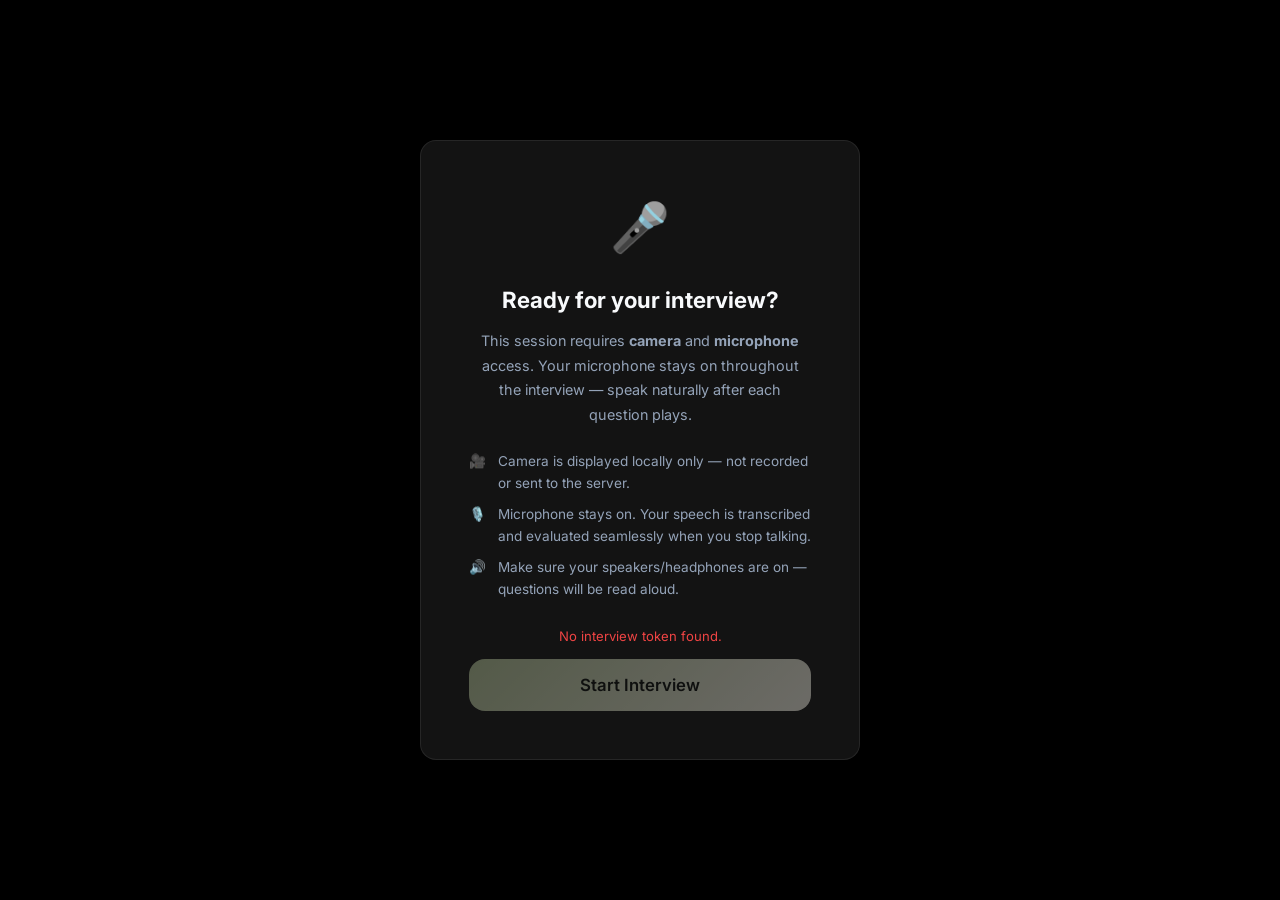
==== frontend/interview.html @ c5e09792 "Working Loop - Azure" ====
<!DOCTYPE html>
<html lang="en">
<head>
  <meta charset="UTF-8" />
  <meta name="viewport" content="width=device-width, initial-scale=1.0" />
  <title>VoiceHire — Interview Room</title>
  <meta name="description" content="Your AI-powered voice interview session. Camera and microphone required." />
  <link rel="stylesheet" href="css/styles.css" />

  <!-- Azure Cognitive Services Speech SDK -->
  <script src="https://aka.ms/csspeech/jsbrowserpackageraw"></script>

  <style>
    body { overflow: hidden; }

    /* Full-screen layout for the interview */
    .interview-layout {
      position: relative;
      width: 100vw; height: 100vh;
    }

    /* Permission view fills screen */
    #view-permission {
      position: absolute; inset: 0;
      display: none;
      flex-direction: column;
      align-items: center; justify-content: center;
      gap: 1.5rem;
      background: var(--bg);
      z-index: 20;
    }
    #view-permission.active { display: flex; }


    /* Room view */
    #view-room {
      position: absolute; inset: 0;
      display: none; flex-direction: column;
      z-index: 10;
    }
    #view-room.active { display: flex; }

    /* Completion view */
    #view-complete {
      position: absolute; inset: 0;
      display: none; flex-direction: column;
      align-items: center; justify-content: center;
      background: var(--bg);
      z-index: 30;
    }
    #view-complete.active { display: flex; }
  </style>
</head>
<body>
  <div class="bg-orb bg-orb-1"></div>
  <div class="bg-orb bg-orb-2"></div>
  <div id="toast-area"></div>

  <div class="interview-layout">

    <!-- ══ VIEW: Permission / Welcome ══════════════════════════════ -->
    <div id="view-permission">
      <div class="permission-card glass-card fade-in">
        <div class="permission-icon">🎤</div>
        <h2>Ready for your interview?</h2>
        <p>
          This session requires <strong>camera</strong> and <strong>microphone</strong> access.
          Your microphone stays on throughout the interview — speak naturally after each question plays.
        </p>

        <div style="margin:1.5rem 0;display:flex;flex-direction:column;gap:0.6rem;text-align:left;">
          <div style="display:flex;gap:0.75rem;align-items:flex-start;font-size:0.85rem;color:var(--muted);">
            <span>🎥</span><span>Camera is displayed locally only — not recorded or sent to the server.</span>
          </div>
          <div style="display:flex;gap:0.75rem;align-items:flex-start;font-size:0.85rem;color:var(--muted);">
            <span>🎙️</span><span>Microphone stays on. Your speech is transcribed and evaluated seamlessly when you stop talking.</span>
          </div>
          <div style="display:flex;gap:0.75rem;align-items:flex-start;font-size:0.85rem;color:var(--muted);">
            <span>🔊</span><span>Make sure your speakers/headphones are on — questions will be read aloud.</span>
          </div>
        </div>

        <p id="perm-error" style="color:var(--error);font-size:0.82rem;min-height:1.1rem;margin-bottom:0.75rem;"></p>

        <button id="start-btn" class="btn btn-primary btn-full btn-lg">
          Start Interview
        </button>
      </div>
    </div>

    <!-- ══ VIEW: Interview Room ════════════════════════════════════ -->
    <div id="view-room">

      <!-- Header -->
      <header class="room-header">
        <div class="room-brand">⚡ VoiceHire</div>

        <div class="room-progress">
          <span class="q-counter" id="q-counter">Loading…</span>
          <div class="progress-bar" style="width:200px;">
            <div class="progress-fill" id="progress-fill" style="width:0%"></div>
          </div>
        </div>

        <div class="room-status">
          <div class="sdot" id="sdot"></div>
          <span id="status-text">Initialising…</span>
        </div>
      </header>

      <!-- Body: Question | Camera+Transcript -->
      <div class="room-body">

        <!-- Left: question display -->
        <div class="question-panel">
          <div class="q-tag" id="q-tag">Question 1</div>

          <div class="question-text" id="question-text">
            <div class="loading-wrap">
              <div class="spinner"></div>
              <span>Loading your first question…</span>
            </div>
          </div>

          <!-- Score feedback for previous answer -->
          <div id="score-feedback" class="score-feedback" hidden>
            <div class="score-pill">—</div>
            <span class="score-msg">—</span>
          </div>
        </div>

        <!-- Right: camera + transcript -->
        <aside class="right-panel">

          <!-- Camera -->
          <div class="camera-wrap" id="camera-wrap">
            <video id="camera-feed" autoplay muted playsinline></video>
            <!-- Shown when camera is unavailable -->
            <div id="camera-placeholder" style="display:none;align-items:center;justify-content:center;width:100%;height:100%;flex-direction:column;gap:0.5rem;color:var(--muted);font-size:0.85rem;">
              <span style="font-size:2rem;">🎙️</span>
              <span>Audio only</span>
            </div>
            <div class="cam-overlay">
              <div class="rec-dot" id="rec-dot"></div>
              <span class="cam-label">LIVE</span>
            </div>
          </div>

          <!-- Transcript -->
          <div class="transcript-label">Your answer</div>
          <div class="transcript-box" id="transcript">
            <em class="transcript-empty">Your speech will appear here…</em>
          </div>

        </aside>
      </div>

      <!-- Footer: waveform -->
      <footer class="room-footer">
        <div class="waveform-wrap">
          <canvas id="waveform-canvas"></canvas>
        </div>
      </footer>

    </div>

    <!-- ══ VIEW: Completion ════════════════════════════════════════ -->
    <div id="view-complete">
      <div class="complete-card glass-card fade-in">
        <div class="complete-icon" id="c-icon">🎉</div>
        <h2>Interview Complete!</h2>
        <p class="subtext">Thank you for your time. Here's how you did:</p>

        <div class="complete-stats">
          <div class="stat-box">
            <div class="stat-num" id="c-score">—</div>
            <div class="stat-lbl">Final Score</div>
          </div>
          <div class="stat-box">
            <div class="stat-num" id="c-rec" style="font-size:1.2rem;">—</div>
            <div class="stat-lbl">Recommendation</div>
          </div>
        </div>

        <p id="c-summary" style="color:var(--muted);font-size:0.88rem;line-height:1.7;text-align:left;padding:1rem;background:var(--surface);border:1px solid var(--border);border-radius:var(--radius-sm);"></p>

        <p style="color:var(--muted);font-size:0.8rem;margin-top:1.5rem;">
          You'll receive an email shortly with your results. You can close this window.
        </p>
      </div>
    </div>

  </div>

  <!-- Hidden audio element for TTS playback -->
  <audio id="tts-audio" style="display:none;" preload="none"></audio>

  <script type="module" src="js/interview.js"></script>
</body>
</html>
---- frontend/css/styles.css ----
@import url('https://fonts.googleapis.com/css2?family=Inter:wght@300;400;500;600;700;800&display=swap');

/* ── Reset & Base ─────────────────────────────────────────────── */
*, *::before, *::after { box-sizing: border-box; margin: 0; padding: 0; }

:root {
  --bg:        #000000;
  --surface:   rgba(255, 255, 255, 0.074);
  --surface-2: rgba(255, 255, 255, 0.06);
  --border:    rgba(255,255,255,0.08);
  --border-2:  rgba(255,255,255,0.12);
  --primary:   #a3b18a;
  --accent:    #dad7cd;
  --grad:      linear-gradient(135deg, #a3b18a, #dad7cd);
  --text:      #f8fafc;
  --muted:     #94a3b8;
  --success:   #10b981;
  --error:     #ef4444;
  --warn:      #f59e0b;
  --radius:    16px;
  --radius-sm: 10px;
  --blur:      20px;
}

html { scroll-behavior: smooth; }

body {
  font-family: 'Inter', sans-serif;
  background: var(--bg);
  color: var(--text);
  min-height: 100vh;
  overflow-x: hidden;
  line-height: 1.6;
}

/* ── Animated background orbs ────────────────────────────────── */
.bg-orb {
  position: fixed;
  border-radius: 50%;
  filter: blur(90px);
  opacity: 0.14;
  pointer-events: none;
  z-index: 0;
  animation: float 12s ease-in-out infinite;
}
.bg-orb-1 {
  width: 700px; height: 700px;
  background: radial-gradient(circle, var(--primary), transparent);
  top: -250px; left: -250px;
}
.bg-orb-2 {
  width: 550px; height: 550px;
  background: radial-gradient(circle, var(--accent), transparent);
  bottom: -200px; right: -200px;
  animation-delay: -6s;
}
.bg-orb-3 {
  width: 300px; height: 300px;
  background: radial-gradient(circle, #4a5d5e, transparent);
  top: 50%; left: 50%;
  animation-delay: -3s;
  opacity: 0.1;
}

/* ── Glass card ──────────────────────────────────────────────── */
.glass-card {
  background: var(--surface);
  border: 1px solid var(--border);
  border-radius: var(--radius);
  backdrop-filter: blur(var(--blur));
  -webkit-backdrop-filter: blur(var(--blur));
  box-shadow: 0 25px 60px rgba(0,0,0,0.5);
  position: relative;
  z-index: 1;
}

/* ── Buttons ─────────────────────────────────────────────────── */
.btn {
  display: inline-flex;
  align-items: center;
  justify-content: center;
  gap: 0.5rem;
  padding: 0.8rem 1.6rem;
  border-radius: var(--radius-sm);
  font-family: inherit;
  font-weight: 600;
  font-size: 0.95rem;
  cursor: pointer;
  border: none;
  transition: all 0.2s ease;
  text-decoration: none;
  white-space: nowrap;
}
.btn-primary {
  background: var(--grad);
  color: #0d0f0d;
  box-shadow: 0 4px 20px rgba(163, 177, 138, 0.25);
}
.btn-primary:hover:not(:disabled) {
  transform: translateY(-2px);
  box-shadow: 0 8px 28px rgba(163, 177, 138, 0.4);
}
.btn-secondary {
  background: var(--surface-2);
  color: var(--text);
  border: 1px solid var(--border-2);
}
.btn-secondary:hover:not(:disabled) { background: rgba(144, 10, 197, 0.12); }
.btn:disabled { opacity: 0.45; cursor: not-allowed; transform: none !important; box-shadow: none !important; }
.btn-full { width: 100%; }
.btn-lg { padding: 1rem 2rem; font-size: 1.05rem; border-radius: var(--radius); }

/* Form elements */
.form-group { display: flex; flex-direction: column; gap: 0.4rem; margin-bottom: 1rem; }
label { font-size: 0.85rem; font-weight: 500; color: var(--muted); }
input, select, textarea {
  width: 100%;
  padding: 0.8rem 1rem;
  background: var(--surface-2);
  border: 1px solid var(--border);
  border-radius: var(--radius-sm);
  color: var(--text);
  font-family: inherit;
  font-size: 0.95rem;
  transition: all 0.2s;
}
input:focus, select:focus { outline: none; border-color: var(--primary); box-shadow: 0 0 0 3px rgba(163, 177, 138, 0.15); }
input::placeholder { color: var(--muted); }
select option { background: #1a1c1b; }

/* Drag-drop upload zone */
.drag-zone {
  border: 2px dashed var(--border-2);
  border-radius: var(--radius);
  padding: 2.5rem 1.5rem;
  text-align: center;
  cursor: pointer;
  transition: all 0.25s;
  position: relative;
  overflow: hidden;
}
.drag-zone:hover, .drag-zone.drag-over {
  border-color: var(--primary);
  background: rgba(108,99,255,0.06);
}
.drag-zone.has-file {
  border-color: var(--success);
  background: rgba(16,185,129,0.06);
}
.drag-zone input[type="file"] {
  position: absolute; inset: 0;
  opacity: 0; cursor: pointer;
  width: 100%; height: 100%;
}
.drag-icon { font-size: 2.5rem; margin-bottom: 0.5rem; display: block; }
.drag-label { font-weight: 600; color: var(--text); margin-bottom: 0.25rem; }
.drag-sub { font-size: 0.8rem; color: var(--muted); }
.drag-filename { font-size: 0.85rem; color: var(--success); margin-top: 0.5rem; font-weight: 500; }

/* Progress bar */
.progress-bar {
  height: 5px;
  background: rgba(255,255,255,0.08);
  border-radius: 3px;
  overflow: hidden;
}
.progress-fill {
  height: 100%;
  background: var(--grad);
  border-radius: 3px;
  transition: width 0.6s ease;
}

/* Score ring */
.score-ring-wrap {
  width: 150px; height: 150px;
  position: relative;
  margin: 0 auto;
}
.score-ring-svg { width: 100%; height: 100%; transform: rotate(-90deg); }
.score-ring-bg { fill: none; stroke: rgba(255,255,255,0.08); stroke-width: 10; }
.score-ring-fill {
  fill: none; stroke-width: 10; stroke-linecap: round;
  stroke: url(#scoreGrad);
  transition: stroke-dashoffset 1.8s cubic-bezier(0.4,0,0.2,1);
}
.score-ring-text {
  position: absolute; top: 50%; left: 50%;
  transform: translate(-50%, -50%);
  text-align: center;
}
.score-num { font-size: 2rem; font-weight: 800; }
.score-label { font-size: 0.7rem; color: var(--muted); text-transform: uppercase; letter-spacing: 1px; }

/* Badges */
.badge {
  display: inline-flex; align-items: center; gap: 0.35rem;
  padding: 0.3rem 0.75rem;
  border-radius: 20px;
  font-size: 0.78rem;
  font-weight: 600;
}
.badge-success { background: rgba(16,185,129,0.15); color: var(--success); border: 1px solid rgba(16,185,129,0.3); }
.badge-error   { background: rgba(239,68,68,0.15);  color: var(--error);   border: 1px solid rgba(239,68,68,0.3); }
.badge-warn    { background: rgba(245,158,11,0.15); color: var(--warn);    border: 1px solid rgba(245,158,11,0.3); }
.badge-primary { background: rgba(163, 177, 138, 0.12); color: var(--primary); border: 1px solid rgba(163, 177, 138, 0.25); }

/* Toast notifications */
#toast-area { position: fixed; bottom: 1.5rem; right: 1.5rem; z-index: 9999; display: flex; flex-direction: column; gap: 0.5rem; }
.toast {
  padding: 0.85rem 1.25rem;
  border-radius: var(--radius-sm);
  font-size: 0.875rem;
  font-weight: 500;
  box-shadow: 0 8px 24px rgba(0,0,0,0.4);
  animation: slideInRight 0.3s ease;
  max-width: 320px;
}
.toast.success { background: #064e3b; border: 1px solid #065f46; color: #6ee7b7; }
.toast.error   { background: #7f1d1d; border: 1px solid #991b1b; color: #fca5a5; }
.toast.info    { background: #1e1b4b; border: 1px solid #312e81; color: #a5b4fc; }

/* ── Loading spinner ─────────────────────────────────────────── */
.spinner {
  width: 40px; height: 40px;
  border: 3px solid rgba(255,255,255,0.1);
  border-top-color: var(--primary);
  border-radius: 50%;
  animation: spin 0.8s linear infinite;
}
.spinner-sm { width: 18px; height: 18px; border-width: 2px; }
.loading-wrap {
  display: flex; flex-direction: column;
  align-items: center; justify-content: center; gap: 1rem;
  padding: 3rem;
  color: var(--muted); font-size: 0.9rem;
}

/* ── Divider ─────────────────────────────────────────────────── */
.divider {
  height: 1px;
  background: var(--border);
  margin: 1.5rem 0;
}

/* ── Step indicator ──────────────────────────────────────────── */
.steps {
  display: flex; gap: 0.5rem; align-items: center;
  justify-content: center; margin-bottom: 2rem;
}
.step { width: 8px; height: 8px; border-radius: 50%; background: var(--border-2); transition: all 0.3s; }
.step.active { background: var(--primary); transform: scale(1.4); }
.step.done { background: var(--success); }

/* ══════════════════════════════════════════════════════════════
   RECRUITER PAGE
══════════════════════════════════════════════════════════════ */
.recruiter-layout {
  min-height: 100vh;
  display: flex; align-items: center; justify-content: center;
  padding: 2rem;
}
.recruiter-container {
  width: 100%;
  max-width: 560px;
  padding: 2.5rem;
}
.brand {
  text-align: center;
  margin-bottom: 2.5rem;
}
.brand-logo {
  font-size: 1.6rem;
  font-weight: 800;
  background: var(--grad);
  -webkit-background-clip: text;
  background-clip: text;
  -webkit-text-fill-color: transparent;
  letter-spacing: -0.5px;
}
.brand-tagline { font-size: 0.85rem; color: var(--muted); margin-top: 0.25rem; }

.screen { display: none; }
.screen.active { display: block; animation: fadeIn 0.35s ease; }

.upload-grid {
  display: grid;
  grid-template-columns: 1fr 1fr;
  gap: 1rem;
  margin-bottom: 1.25rem;
}

.result-row { display: flex; justify-content: space-between; align-items: center; padding: 0.6rem 0; }
.result-label { font-size: 0.85rem; color: var(--muted); }
.result-value { font-weight: 600; }

.score-section {
  display: flex; flex-direction: column; align-items: center;
  gap: 1rem; padding: 1.5rem 0;
}
.score-eligibility { font-size: 1.1rem; font-weight: 600; text-align: center; }

/* ══════════════════════════════════════════════════════════════
   INTERVIEW PAGE
══════════════════════════════════════════════════════════════ */
.interview-layout {
  height: 100vh;
  display: flex; flex-direction: column;
  overflow: hidden;
}

/* Views */
.view { display: none; position: absolute; inset: 0; z-index: 10; }
.view.active { display: flex; }

/* Permission / Loading view */
#view-permission {
  align-items: center; justify-content: center;
  flex-direction: column; gap: 1.5rem;
  background: var(--bg);
}
.permission-card {
  padding: 3rem;
  max-width: 440px;
  width: 90%;
  text-align: center;
}
.permission-icon { font-size: 3rem; margin-bottom: 1rem; }
.permission-card h2 { font-size: 1.4rem; font-weight: 700; margin-bottom: 0.75rem; }
.permission-card p { color: var(--muted); font-size: 0.9rem; line-height: 1.7; }

/* Interview room view */
#view-room {
  flex-direction: column;
  background: var(--bg);
  position: relative;
}

/* Header */
.room-header {
  display: flex; align-items: center; justify-content: space-between;
  padding: 1rem 1.5rem;
  border-bottom: 1px solid var(--border);
  background: rgba(7,7,20,0.8);
  backdrop-filter: blur(12px);
  z-index: 5;
  flex-shrink: 0;
}
.room-brand { font-weight: 800; font-size: 1.1rem; background: var(--grad); -webkit-background-clip: text; background-clip: text; -webkit-text-fill-color: transparent; }
.room-progress { display: flex; flex-direction: column; align-items: center; gap: 0.3rem; min-width: 160px; }
.q-counter { font-size: 0.8rem; color: var(--muted); font-weight: 500; }
.room-status { display: flex; align-items: center; gap: 0.5rem; font-size: 0.82rem; color: var(--muted); }

/* Status dot */
.sdot { width: 8px; height: 8px; border-radius: 50%; background: var(--muted); flex-shrink: 0; }
.sdot.playing  { background: var(--warn);    animation: pulse-dot 1s ease-in-out infinite; }
.sdot.listening{ background: var(--success); animation: pulse-dot 2s ease-in-out infinite; }
.sdot.thinking { background: var(--primary); animation: pulse-dot 0.6s ease-in-out infinite; }

/* Main room body */
.room-body {
  flex: 1;
  display: grid;
  grid-template-columns: 1fr 280px;
  gap: 0;
  overflow: hidden;
}

/* Left: question + waveform */
.question-panel {
  display: flex; flex-direction: column; justify-content: center;
  padding: 2rem 2.5rem;
  overflow-y: auto;
}
.q-tag {
  font-size: 0.75rem; font-weight: 700;
  text-transform: uppercase; letter-spacing: 1.5px;
  color: var(--primary); margin-bottom: 1rem;
  display: flex; align-items: center; gap: 0.5rem;
}
.followup-chip {
  background: rgba(245,158,11,0.15); color: var(--warn);
  border: 1px solid rgba(245,158,11,0.3);
  padding: 0.15rem 0.5rem; border-radius: 20px;
  font-size: 0.7rem;
}
.question-text {
  font-size: 1.45rem; font-weight: 600;
  line-height: 1.5; letter-spacing: -0.3px;
  color: var(--text);
  margin-bottom: 2rem;
}
.score-feedback {
  background: var(--surface);
  border: 1px solid var(--border);
  border-radius: var(--radius-sm);
  padding: 0.75rem 1rem;
  font-size: 0.85rem; color: var(--muted);
  display: flex; align-items: center; gap: 0.75rem;
  margin-bottom: 1.5rem;
  animation: fadeIn 0.4s ease;
}
.score-pill {
  background: var(--grad); color: #fff;
  font-weight: 700; font-size: 0.9rem;
  padding: 0.15rem 0.6rem; border-radius: 20px;
  flex-shrink: 0;
}

/* Right: camera + transcript */
.right-panel {
  background: rgba(255,255,255,0.02);
  border-left: 1px solid var(--border);
  display: flex; flex-direction: column;
  padding: 1.25rem;
  gap: 1rem;
  overflow: hidden;
}

/* Camera */
.camera-wrap {
  position: relative;
  border-radius: var(--radius);
  overflow: hidden;
  background: #000;
  aspect-ratio: 4/3;
  border: 2px solid rgba(163, 177, 138, 0.3);
  transition: border-color 0.4s;
  box-shadow: 0 0 20px rgba(163, 177, 138, 0.1);
}
.camera-wrap.listening {
  border-color: rgba(218, 215, 205, 0.5);
  box-shadow: 0 0 30px rgba(218, 215, 205, 0.15);
  animation: cam-pulse 2.5s ease-in-out infinite;
}
#camera-feed {
  width: 100%; height: 100%;
  object-fit: cover;
  transform: scaleX(-1);
  display: block;
}
.cam-overlay {
  position: absolute; top: 0.5rem; left: 0.5rem;
  display: flex; gap: 0.4rem;
}
.rec-dot { width: 8px; height: 8px; border-radius: 50%; background: var(--error); animation: pulse-dot 1s ease-in-out infinite; }
.cam-label { font-size: 0.65rem; color: rgba(255,255,255,0.7); font-weight: 600; letter-spacing: 0.5px; }

/* Transcript */
.transcript-label { font-size: 0.75rem; font-weight: 600; color: var(--muted); text-transform: uppercase; letter-spacing: 1px; }
.transcript-box {
  flex: 1;
  background: var(--surface);
  border: 1px solid var(--border);
  border-radius: var(--radius-sm);
  padding: 0.85rem;
  font-size: 0.85rem; line-height: 1.65;
  color: #cbd5e1;
  overflow-y: auto;
  min-height: 0;
  word-break: break-word;
}
.transcript-box .partial { color: rgba(148,163,184,0.45); font-style: italic; }
.transcript-empty { color: var(--muted); font-style: italic; font-size: 0.82rem; }

/* Footer: waveform + action */
.room-footer {
  border-top: 1px solid var(--border);
  padding: 0.75rem 1.5rem;
  display: flex; align-items: center; gap: 1.5rem;
  background: rgba(7,7,20,0.8);
  backdrop-filter: blur(12px);
  flex-shrink: 0;
}
.waveform-wrap {
  flex: 1;
  height: 48px;
  position: relative;
}
#waveform-canvas { width: 100%; height: 100%; display: block; border-radius: 8px; }
.footer-actions { display: flex; align-items: center; gap: 1rem; flex-shrink: 0; }

/* ── Completion view ──────────────────────────────────────────── */
#view-complete {
  align-items: center; justify-content: center;
  flex-direction: column;
  background: var(--bg);
}
.complete-card {
  padding: 3rem;
  max-width: 480px;
  width: 90%;
  text-align: center;
}
.complete-icon { font-size: 3rem; margin-bottom: 1rem; }
.complete-card h2 { font-size: 1.6rem; font-weight: 800; margin-bottom: 0.5rem; }
.complete-card .subtext { color: var(--muted); font-size: 0.9rem; margin-bottom: 2rem; }
.complete-stats {
  display: grid; grid-template-columns: 1fr 1fr;
  gap: 1rem; margin: 1.5rem 0;
}
.stat-box {
  background: var(--surface); border: 1px solid var(--border);
  border-radius: var(--radius-sm); padding: 1rem;
}
.stat-num { font-size: 1.8rem; font-weight: 800; background: var(--grad); -webkit-background-clip: text; background-clip: text; -webkit-text-fill-color: transparent; }
.stat-lbl { font-size: 0.75rem; color: var(--muted); text-transform: uppercase; letter-spacing: 0.8px; margin-top: 0.15rem; }

/* ── Animations ──────────────────────────────────────────────── */
@keyframes float {
  0%, 100% { transform: translateY(0) scale(1); }
  50%       { transform: translateY(-35px) scale(1.06); }
}
@keyframes fadeIn {
  from { opacity: 0; transform: translateY(16px); }
  to   { opacity: 1; transform: translateY(0); }
}
@keyframes slideInRight {
  from { opacity: 0; transform: translateX(20px); }
  to   { opacity: 1; transform: translateX(0); }
}
@keyframes spin { to { transform: rotate(360deg); } }
@keyframes pulse-dot {
  0%, 100% { opacity: 1; transform: scale(1); }
  50%       { opacity: 0.4; transform: scale(0.8); }
}
@keyframes cam-pulse {
  0%, 100% { box-shadow: 0 0 30px rgba(218, 215, 205, 0.15); }
  50%       { box-shadow: 0 0 50px rgba(218, 215, 205, 0.3); }
}
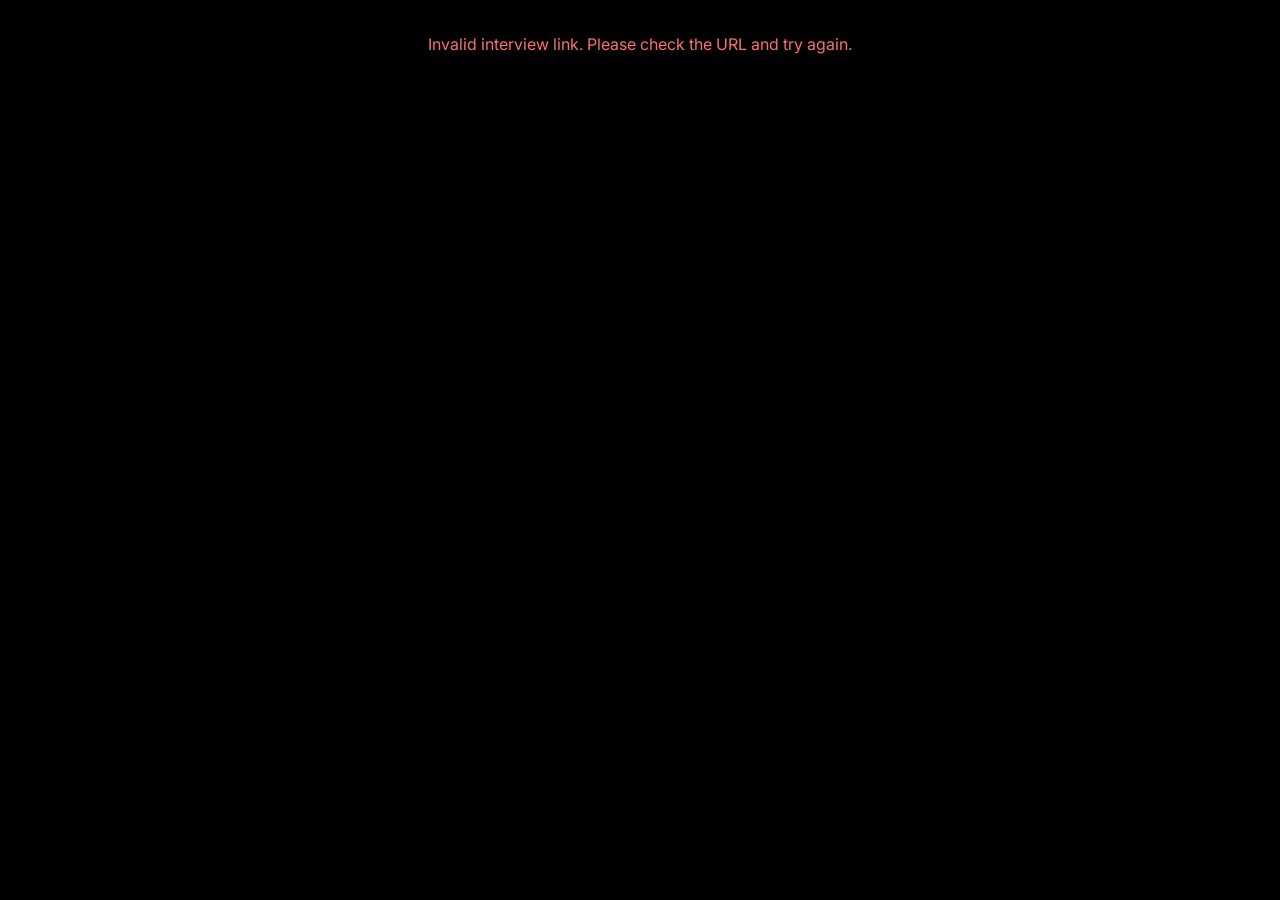
==== commit a8e57f29: "Complete project initialization" ====
--- a/frontend/interview.html
+++ b/frontend/interview.html
@@ -6,195 +6,412 @@
   <title>VoiceHire — Interview Room</title>
   <meta name="description" content="Your AI-powered voice interview session. Camera and microphone required." />
   <link rel="stylesheet" href="css/styles.css" />
-
-  <!-- Azure Cognitive Services Speech SDK -->
-  <script src="https://aka.ms/csspeech/jsbrowserpackageraw"></script>
-
   <style>
     body { overflow: hidden; }
 
-    /* Full-screen layout for the interview */
-    .interview-layout {
-      position: relative;
-      width: 100vw; height: 100vh;
-    }
-
-    /* Permission view fills screen */
-    #view-permission {
-      position: absolute; inset: 0;
-      display: none;
-      flex-direction: column;
-      align-items: center; justify-content: center;
-      gap: 1.5rem;
-      background: var(--bg);
-      z-index: 20;
-    }
-    #view-permission.active { display: flex; }
-
-
-    /* Room view */
-    #view-room {
+    /* ── Layout ──────────────────────────────────── */
+    .interview-layout { position: relative; width: 100vw; height: 100vh; }
+
+    #view-permission, #view-room, #view-complete {
       position: absolute; inset: 0;
       display: none; flex-direction: column;
-      z-index: 10;
-    }
-    #view-room.active { display: flex; }
-
-    /* Completion view */
+    }
+    .active { display: flex !important; }
+
+    /* ── Permission screen ───────────────────────── */
+    #view-permission {
+      align-items: center; justify-content: center;
+      gap: 1.5rem; background: var(--bg); z-index: 20;
+    }
+    .perm-card {
+      background: var(--surface); border: 1px solid var(--border);
+      border-radius: 16px; padding: 2.5rem 3rem;
+      max-width: 460px; width: 90%; text-align: center;
+      box-shadow: 0 8px 40px rgba(0,0,0,.45);
+    }
+    .perm-card h1 { font-size: 1.6rem; margin-bottom: .5rem; }
+    .perm-card p  { color: var(--muted); font-size: .92rem; margin-bottom: 1.5rem; }
+    .perm-icon    { font-size: 2.8rem; margin-bottom: 1rem; }
+    #perm-error   { color: #f87171; font-size: .82rem; margin-top: .5rem; min-height: 1.2em; }
+
+    /* ── Room layout ─────────────────────────────── */
+    #view-room {
+      flex-direction: row;
+      background: var(--bg);
+    }
+
+    /* Left panel — camera + transcript */
+    .left-panel {
+      display: flex; flex-direction: column;
+      width: 340px; min-width: 280px; max-width: 360px;
+      border-right: 1px solid var(--border);
+      background: var(--surface);
+    }
+
+    /* Camera */
+    #camera-wrap {
+      position: relative; width: 100%;
+      aspect-ratio: 4/3; background: #0a0a0f;
+      overflow: hidden;
+      border-bottom: 1px solid var(--border);
+      transition: box-shadow .3s;
+    }
+    #camera-wrap.listening {
+      box-shadow: inset 0 0 0 3px rgba(163,177,138,.55);
+    }
+    #camera-feed {
+      width: 100%; height: 100%;
+      object-fit: cover; display: block;
+    }
+    #camera-placeholder {
+      display: none; align-items: center; justify-content: center;
+      width: 100%; height: 100%;
+      font-size: 3.5rem; color: var(--muted);
+    }
+
+    /* Status bar */
+    .status-bar {
+      display: flex; align-items: center; gap: .6rem;
+      padding: .55rem .9rem;
+      border-bottom: 1px solid var(--border);
+      font-size: .8rem; color: var(--muted);
+    }
+    .sdot {
+      width: 8px; height: 8px; border-radius: 50%;
+      background: var(--muted); flex-shrink: 0;
+      transition: background .3s;
+    }
+    .sdot.live         { background: #4ade80; animation: pulse-green 2s infinite; }
+    .sdot.playing      { background: #60a5fa; animation: pulse-blue  1.2s infinite; }
+    .sdot.listening    { background: #a3b18a; }
+    .sdot.thinking     { background: #facc15; animation: pulse-yel 1s infinite; }
+    .sdot.reconnecting { background: #f97316; animation: pulse-or  1s infinite; }
+    .sdot.interrupted  { background: #f87171; animation: pulse-red .4s infinite; }
+
+    @keyframes pulse-green { 0%,100%{opacity:1} 50%{opacity:.45} }
+    @keyframes pulse-blue  { 0%,100%{opacity:1} 50%{opacity:.35} }
+    @keyframes pulse-yel   { 0%,100%{opacity:1} 50%{opacity:.4}  }
+    @keyframes pulse-or    { 0%,100%{opacity:1} 50%{opacity:.4}  }
+    @keyframes pulse-red   { 0%,100%{opacity:1} 50%{opacity:.3}  }
+
+    /* Waveform */
+    .waveform-wrap {
+      padding: .5rem .75rem;
+      border-bottom: 1px solid var(--border);
+      height: 44px; box-sizing: content-box;
+    }
+    #waveform-canvas { width: 100%; height: 100%; display: block; }
+
+    /* Transcript */
+    .transcript-wrap {
+      flex: 1; overflow-y: auto; padding: .75rem .9rem;
+      display: flex; flex-direction: column; gap: .5rem;
+    }
+    .transcript-line {
+      font-size: .8rem; line-height: 1.5;
+      padding: .35rem .55rem; border-radius: 8px;
+      max-width: 96%;
+    }
+    .transcript-line.ai        { background: rgba(96,165,250,.1); color: #93c5fd; align-self: flex-start; }
+    .transcript-line.candidate { background: rgba(163,177,138,.12); color: #d4e6c3; align-self: flex-end; }
+    .transcript-line.temp      { opacity: .65; }
+    .transcript-empty          { color: var(--muted); font-size: .8rem; text-align: center; margin-top: 2rem; }
+
+    /* ── Right panel ─────────────────────────────── */
+    .right-panel {
+      flex: 1; display: flex; flex-direction: column;
+      overflow: hidden;
+    }
+
+    /* Top toolbar */
+    .room-toolbar {
+      display: flex; align-items: center; justify-content: space-between;
+      padding: .7rem 1.2rem;
+      border-bottom: 1px solid var(--border);
+      background: var(--surface);
+    }
+    .room-brand { font-weight: 700; font-size: 1rem; letter-spacing: .5px; }
+    #q-counter  { font-size: .82rem; color: var(--muted); }
+    #open-history-btn {
+      font-size: .78rem; padding: .35rem .75rem;
+      border: 1px solid var(--border); border-radius: 6px;
+      background: transparent; color: var(--muted); cursor: pointer;
+      transition: all .2s;
+    }
+    #open-history-btn:hover { border-color: var(--primary); color: var(--primary); }
+
+    /* Progress bar */
+    .progress-wrap {
+      height: 3px; background: var(--border);
+    }
+    #progress-fill {
+      height: 100%; background: var(--primary);
+      transition: width .6s ease; width: 0%;
+    }
+
+    /* Question panel */
+    .question-panel {
+      flex: 1; display: flex; flex-direction: column;
+      align-items: center; justify-content: center;
+      padding: 2rem;
+      transition: background .2s;
+    }
+    .question-panel.interrupt-flash {
+      animation: flash-red .4s ease;
+    }
+    @keyframes flash-red {
+      0%   { background: rgba(248,113,113,.15); }
+      100% { background: transparent; }
+    }
+
+    /* Follow-up banner */
+    #followup-banner {
+      display: none; align-items: center; gap: .6rem;
+      padding: .55rem 1rem; border-radius: 8px;
+      background: rgba(251,191,36,.1); border: 1px solid rgba(251,191,36,.3);
+      color: #fbbf24; font-size: .82rem; font-weight: 600;
+      margin-bottom: 1.5rem;
+      animation: fadein .3s ease;
+    }
+    #followup-banner.visible { display: flex; }
+    @keyframes fadein { from{opacity:0;transform:translateY(-6px)} to{opacity:1;transform:none} }
+
+    #q-tag {
+      font-size: .78rem; font-weight: 600; letter-spacing: .8px;
+      text-transform: uppercase; color: var(--primary);
+      margin-bottom: .75rem;
+      display: flex; align-items: center; gap: .5rem;
+    }
+    .followup-chip {
+      font-size: .68rem; padding: .15rem .45rem; border-radius: 4px;
+      background: rgba(251,191,36,.15); color: #fbbf24; border: 1px solid rgba(251,191,36,.3);
+    }
+
+    #question-text {
+      font-size: clamp(1.1rem, 2vw, 1.4rem);
+      font-weight: 600; line-height: 1.55;
+      text-align: center; max-width: 640px;
+      color: var(--text);
+    }
+
+    /* Footer */
+    .room-footer {
+      display: flex; align-items: center; justify-content: center;
+      gap: .75rem; padding: .85rem 1.2rem;
+      border-top: 1px solid var(--border);
+      background: var(--surface);
+    }
+    .nav-btn {
+      padding: .4rem .85rem; border-radius: 6px;
+      border: 1px solid var(--border); background: transparent;
+      color: var(--muted); font-size: .8rem; cursor: pointer;
+      transition: all .2s;
+    }
+    .nav-btn:hover:not(:disabled) { border-color: var(--primary); color: var(--primary); }
+    .nav-btn:disabled { opacity: .35; cursor: not-allowed; }
+
+    /* Loading overlay */
+    #loading-overlay {
+      position: absolute; inset: 0; z-index: 10;
+      background: rgba(10,10,15,.65);
+      display: flex; align-items: center; justify-content: center;
+      flex-direction: column; gap: 1rem;
+    }
+    .spinner {
+      width: 40px; height: 40px;
+      border: 3px solid var(--border);
+      border-top-color: var(--primary);
+      border-radius: 50%;
+      animation: spin .8s linear infinite;
+    }
+    @keyframes spin { to { transform: rotate(360deg); } }
+
+    /* ── History Drawer ───────────────────────────── */
+    #history-overlay {
+      display: none; position: fixed; inset: 0; z-index: 40;
+      background: rgba(0,0,0,.5);
+    }
+    #history-overlay.open { display: block; }
+
+    #history-drawer {
+      position: fixed; top: 0; left: 0; bottom: 0;
+      width: 320px; z-index: 50;
+      background: var(--surface); border-right: 1px solid var(--border);
+      display: flex; flex-direction: column;
+      transform: translateX(-100%);
+      transition: transform .28s cubic-bezier(.4,0,.2,1);
+    }
+    #history-drawer.open { transform: translateX(0); }
+
+    .drawer-header {
+      display: flex; align-items: center; justify-content: space-between;
+      padding: 1rem 1.2rem;
+      border-bottom: 1px solid var(--border);
+      font-weight: 700; font-size: .95rem;
+    }
+    #close-history-btn {
+      background: none; border: none; cursor: pointer;
+      color: var(--muted); font-size: 1.3rem; line-height: 1;
+      padding: .2rem .4rem; border-radius: 4px;
+      transition: color .2s;
+    }
+    #close-history-btn:hover { color: var(--text); }
+
+    #history-list {
+      flex: 1; overflow-y: auto; padding: .75rem;
+      display: flex; flex-direction: column; gap: .5rem;
+    }
+    .history-item {
+      padding: .7rem .85rem; border-radius: 8px;
+      border: 1px solid var(--border);
+      cursor: pointer; transition: border-color .2s, background .2s;
+    }
+    .history-item:hover { border-color: var(--primary); background: rgba(163,177,138,.07); }
+    .history-item.active-q { border-color: var(--primary); background: rgba(163,177,138,.1); }
+    .history-item-meta {
+      display: flex; align-items: center; gap: .5rem;
+      margin-bottom: .35rem;
+    }
+    .history-item-num  { font-size: .72rem; font-weight: 700; color: var(--primary); text-transform: uppercase; }
+    .history-followup-tag { font-size: .68rem; color: #fbbf24; }
+    .history-item-text { font-size: .8rem; color: var(--muted); line-height: 1.45; }
+
+    /* ── Completion screen ───────────────────────── */
     #view-complete {
-      position: absolute; inset: 0;
-      display: none; flex-direction: column;
       align-items: center; justify-content: center;
-      background: var(--bg);
-      z-index: 30;
-    }
-    #view-complete.active { display: flex; }
+      background: var(--bg); gap: 1.5rem;
+    }
+    .complete-card {
+      background: var(--surface); border: 1px solid var(--border);
+      border-radius: 16px; padding: 2.5rem 3rem;
+      max-width: 500px; width: 90%; text-align: center;
+    }
+    .complete-icon { font-size: 3rem; margin-bottom: 1rem; }
+    .complete-card h2 { font-size: 1.5rem; margin-bottom: .5rem; }
+    .score-row {
+      display: flex; justify-content: center; gap: 2rem;
+      margin: 1.5rem 0;
+    }
+    .score-item label { display: block; font-size: .75rem; color: var(--muted); margin-bottom: .25rem; }
+    .score-item span  { font-size: 1.4rem; font-weight: 700; color: var(--primary); }
+    #c-summary { font-size: .88rem; color: var(--muted); line-height: 1.6; }
+
+    /* ── Toasts ──────────────────────────────────── */
+    #toast-area {
+      position: fixed; bottom: 1.5rem; right: 1.5rem;
+      display: flex; flex-direction: column; gap: .5rem;
+      z-index: 9999;
+    }
+    .toast {
+      padding: .65rem 1rem; border-radius: 8px;
+      font-size: .82rem; max-width: 300px;
+      animation: toast-in .25s ease;
+    }
+    @keyframes toast-in { from{opacity:0;transform:translateY(8px)} to{opacity:1;transform:none} }
+    .toast.info    { background: #1e1b4b; border: 1px solid #312e81; color: #a5b4fc; }
+    .toast.warn    { background: #451a03; border: 1px solid #78350f; color: #fcd34d; }
+    .toast.error   { background: #7f1d1d; border: 1px solid #991b1b; color: #fca5a5; }
+    .toast.success { background: #064e3b; border: 1px solid #065f46; color: #6ee7b7; }
   </style>
 </head>
 <body>
-  <div class="bg-orb bg-orb-1"></div>
-  <div class="bg-orb bg-orb-2"></div>
-  <div id="toast-area"></div>
-
-  <div class="interview-layout">
-
-    <!-- ══ VIEW: Permission / Welcome ══════════════════════════════ -->
-    <div id="view-permission">
-      <div class="permission-card glass-card fade-in">
-        <div class="permission-icon">🎤</div>
-        <h2>Ready for your interview?</h2>
-        <p>
-          This session requires <strong>camera</strong> and <strong>microphone</strong> access.
-          Your microphone stays on throughout the interview — speak naturally after each question plays.
-        </p>
-
-        <div style="margin:1.5rem 0;display:flex;flex-direction:column;gap:0.6rem;text-align:left;">
-          <div style="display:flex;gap:0.75rem;align-items:flex-start;font-size:0.85rem;color:var(--muted);">
-            <span>🎥</span><span>Camera is displayed locally only — not recorded or sent to the server.</span>
-          </div>
-          <div style="display:flex;gap:0.75rem;align-items:flex-start;font-size:0.85rem;color:var(--muted);">
-            <span>🎙️</span><span>Microphone stays on. Your speech is transcribed and evaluated seamlessly when you stop talking.</span>
-          </div>
-          <div style="display:flex;gap:0.75rem;align-items:flex-start;font-size:0.85rem;color:var(--muted);">
-            <span>🔊</span><span>Make sure your speakers/headphones are on — questions will be read aloud.</span>
-          </div>
-        </div>
-
-        <p id="perm-error" style="color:var(--error);font-size:0.82rem;min-height:1.1rem;margin-bottom:0.75rem;"></p>
-
-        <button id="start-btn" class="btn btn-primary btn-full btn-lg">
-          Start Interview
-        </button>
-      </div>
+<div class="interview-layout">
+
+  <!-- ── Permission View ────────────────────────── -->
+  <div id="view-permission">
+    <div class="perm-card">
+      <div class="perm-icon">🎙️</div>
+      <h1>Ready for your interview?</h1>
+      <p>We need camera and microphone access to run your AI-powered interview session.</p>
+      <button id="start-btn" class="btn-primary">Grant Access &amp; Start</button>
+      <p id="perm-error"></p>
     </div>
-
-    <!-- ══ VIEW: Interview Room ════════════════════════════════════ -->
-    <div id="view-room">
-
-      <!-- Header -->
-      <header class="room-header">
-        <div class="room-brand">⚡ VoiceHire</div>
-
-        <div class="room-progress">
-          <span class="q-counter" id="q-counter">Loading…</span>
-          <div class="progress-bar" style="width:200px;">
-            <div class="progress-fill" id="progress-fill" style="width:0%"></div>
-          </div>
-        </div>
-
-        <div class="room-status">
-          <div class="sdot" id="sdot"></div>
-          <span id="status-text">Initialising…</span>
-        </div>
-      </header>
-
-      <!-- Body: Question | Camera+Transcript -->
-      <div class="room-body">
-
-        <!-- Left: question display -->
-        <div class="question-panel">
-          <div class="q-tag" id="q-tag">Question 1</div>
-
-          <div class="question-text" id="question-text">
-            <div class="loading-wrap">
-              <div class="spinner"></div>
-              <span>Loading your first question…</span>
-            </div>
-          </div>
-
-          <!-- Score feedback for previous answer -->
-          <div id="score-feedback" class="score-feedback" hidden>
-            <div class="score-pill">—</div>
-            <span class="score-msg">—</span>
-          </div>
-        </div>
-
-        <!-- Right: camera + transcript -->
-        <aside class="right-panel">
-
-          <!-- Camera -->
-          <div class="camera-wrap" id="camera-wrap">
-            <video id="camera-feed" autoplay muted playsinline></video>
-            <!-- Shown when camera is unavailable -->
-            <div id="camera-placeholder" style="display:none;align-items:center;justify-content:center;width:100%;height:100%;flex-direction:column;gap:0.5rem;color:var(--muted);font-size:0.85rem;">
-              <span style="font-size:2rem;">🎙️</span>
-              <span>Audio only</span>
-            </div>
-            <div class="cam-overlay">
-              <div class="rec-dot" id="rec-dot"></div>
-              <span class="cam-label">LIVE</span>
-            </div>
-          </div>
-
-          <!-- Transcript -->
-          <div class="transcript-label">Your answer</div>
-          <div class="transcript-box" id="transcript">
-            <em class="transcript-empty">Your speech will appear here…</em>
-          </div>
-
-        </aside>
-      </div>
-
-      <!-- Footer: waveform -->
-      <footer class="room-footer">
-        <div class="waveform-wrap">
-          <canvas id="waveform-canvas"></canvas>
-        </div>
-      </footer>
-
+  </div>
+
+  <!-- ── Room View ──────────────────────────────── -->
+  <div id="view-room">
+
+    <!-- History Overlay + Drawer -->
+    <div id="history-overlay"></div>
+    <div id="history-drawer" role="dialog" aria-label="Question History">
+      <div class="drawer-header">
+        <span>📋 Question History</span>
+        <button id="close-history-btn" aria-label="Close">✕</button>
+      </div>
+      <div id="history-list">
+        <p style="color:var(--muted);font-size:.82rem;text-align:center;padding:2rem 0;">No questions asked yet.</p>
+      </div>
     </div>
 
-    <!-- ══ VIEW: Completion ════════════════════════════════════════ -->
-    <div id="view-complete">
-      <div class="complete-card glass-card fade-in">
-        <div class="complete-icon" id="c-icon">🎉</div>
-        <h2>Interview Complete!</h2>
-        <p class="subtext">Thank you for your time. Here's how you did:</p>
-
-        <div class="complete-stats">
-          <div class="stat-box">
-            <div class="stat-num" id="c-score">—</div>
-            <div class="stat-lbl">Final Score</div>
-          </div>
-          <div class="stat-box">
-            <div class="stat-num" id="c-rec" style="font-size:1.2rem;">—</div>
-            <div class="stat-lbl">Recommendation</div>
-          </div>
-        </div>
-
-        <p id="c-summary" style="color:var(--muted);font-size:0.88rem;line-height:1.7;text-align:left;padding:1rem;background:var(--surface);border:1px solid var(--border);border-radius:var(--radius-sm);"></p>
-
-        <p style="color:var(--muted);font-size:0.8rem;margin-top:1.5rem;">
-          You'll receive an email shortly with your results. You can close this window.
-        </p>
+    <!-- Left Panel -->
+    <div class="left-panel">
+      <div id="camera-wrap">
+        <video id="camera-feed" autoplay muted playsinline></video>
+        <div id="camera-placeholder">👤</div>
+      </div>
+      <div class="status-bar">
+        <span class="sdot" id="sdot"></span>
+        <span id="status-text">Connecting…</span>
+      </div>
+      <div class="waveform-wrap">
+        <canvas id="waveform-canvas"></canvas>
+      </div>
+      <div class="transcript-wrap" id="transcript">
+        <p class="transcript-empty">Transcript will appear here…</p>
       </div>
     </div>
 
+    <!-- Right Panel -->
+    <div class="right-panel">
+      <!-- Loading overlay -->
+      <div id="loading-overlay">
+        <div class="spinner"></div>
+        <span style="color:var(--muted);font-size:.85rem;">Connecting to AI…</span>
+      </div>
+
+      <!-- Toolbar -->
+      <div class="room-toolbar">
+        <span class="room-brand">VoiceHire</span>
+        <span id="q-counter">—</span>
+        <button id="open-history-btn">📋 All Questions</button>
+      </div>
+
+      <!-- Progress -->
+      <div class="progress-wrap"><div id="progress-fill"></div></div>
+
+      <!-- Question Panel -->
+      <div class="question-panel">
+        <div id="followup-banner">🔍 Follow-up Question</div>
+        <div id="q-tag">Question</div>
+        <p id="question-text">Waiting for the first question…</p>
+      </div>
+
+      <!-- Footer Nav -->
+      <div class="room-footer">
+        <button id="prev-q-btn" class="nav-btn" disabled>← Prev</button>
+        <button id="next-q-btn" class="nav-btn" disabled>Next →</button>
+      </div>
+    </div>
   </div>
 
-  <!-- Hidden audio element for TTS playback -->
-  <audio id="tts-audio" style="display:none;" preload="none"></audio>
-
-  <script type="module" src="js/interview.js"></script>
+  <!-- ── Completion View ────────────────────────── -->
+  <div id="view-complete">
+    <div class="complete-card">
+      <div class="complete-icon">✅</div>
+      <h2>Interview Complete</h2>
+      <div class="score-row">
+        <div class="score-item"><label>Score</label><span id="c-score">—</span></div>
+        <div class="score-item"><label>Recommendation</label><span id="c-rec">—</span></div>
+      </div>
+      <p id="c-summary"></p>
+    </div>
+  </div>
+
+</div><!-- .interview-layout -->
+
+<!-- Toast area -->
+<div id="toast-area"></div>
+
+<script src="js/interview.js"></script>
 </body>
 </html>
--- a/frontend/css/styles.css
+++ b/frontend/css/styles.css
@@ -1,6 +1,6 @@
-@import url('https://fonts.googleapis.com/css2?family=Inter:wght@300;400;500;600;700;800&display=swap');
-
-/* ── Reset & Base ─────────────────────────────────────────────── */
+﻿@import url('https://fonts.googleapis.com/css2?family=Inter:wght@300;400;500;600;700;800&display=swap');
+
+/* â”€â”€ Reset & Base â”€â”€â”€â”€â”€â”€â”€â”€â”€â”€â”€â”€â”€â”€â”€â”€â”€â”€â”€â”€â”€â”€â”€â”€â”€â”€â”€â”€â”€â”€â”€â”€â”€â”€â”€â”€â”€â”€â”€â”€â”€â”€â”€â”€â”€â”€â”€ */
 *, *::before, *::after { box-sizing: border-box; margin: 0; padding: 0; }
 
 :root {
@@ -33,7 +33,7 @@
   line-height: 1.6;
 }
 
-/* ── Animated background orbs ────────────────────────────────── */
+/* â”€â”€ Animated background orbs â”€â”€â”€â”€â”€â”€â”€â”€â”€â”€â”€â”€â”€â”€â”€â”€â”€â”€â”€â”€â”€â”€â”€â”€â”€â”€â”€â”€â”€â”€â”€â”€â”€â”€ */
 .bg-orb {
   position: fixed;
   border-radius: 50%;
@@ -62,7 +62,7 @@
   opacity: 0.1;
 }
 
-/* ── Glass card ──────────────────────────────────────────────── */
+/* â”€â”€ Glass card â”€â”€â”€â”€â”€â”€â”€â”€â”€â”€â”€â”€â”€â”€â”€â”€â”€â”€â”€â”€â”€â”€â”€â”€â”€â”€â”€â”€â”€â”€â”€â”€â”€â”€â”€â”€â”€â”€â”€â”€â”€â”€â”€â”€â”€â”€â”€â”€ */
 .glass-card {
   background: var(--surface);
   border: 1px solid var(--border);
@@ -74,7 +74,7 @@
   z-index: 1;
 }
 
-/* ── Buttons ─────────────────────────────────────────────────── */
+/* â”€â”€ Buttons â”€â”€â”€â”€â”€â”€â”€â”€â”€â”€â”€â”€â”€â”€â”€â”€â”€â”€â”€â”€â”€â”€â”€â”€â”€â”€â”€â”€â”€â”€â”€â”€â”€â”€â”€â”€â”€â”€â”€â”€â”€â”€â”€â”€â”€â”€â”€â”€â”€â”€â”€ */
 .btn {
   display: inline-flex;
   align-items: center;
@@ -220,7 +220,7 @@
 .toast.error   { background: #7f1d1d; border: 1px solid #991b1b; color: #fca5a5; }
 .toast.info    { background: #1e1b4b; border: 1px solid #312e81; color: #a5b4fc; }
 
-/* ── Loading spinner ─────────────────────────────────────────── */
+/* â”€â”€ Loading spinner â”€â”€â”€â”€â”€â”€â”€â”€â”€â”€â”€â”€â”€â”€â”€â”€â”€â”€â”€â”€â”€â”€â”€â”€â”€â”€â”€â”€â”€â”€â”€â”€â”€â”€â”€â”€â”€â”€â”€â”€â”€â”€â”€ */
 .spinner {
   width: 40px; height: 40px;
   border: 3px solid rgba(255,255,255,0.1);
@@ -236,14 +236,14 @@
   color: var(--muted); font-size: 0.9rem;
 }
 
-/* ── Divider ─────────────────────────────────────────────────── */
+/* â”€â”€ Divider â”€â”€â”€â”€â”€â”€â”€â”€â”€â”€â”€â”€â”€â”€â”€â”€â”€â”€â”€â”€â”€â”€â”€â”€â”€â”€â”€â”€â”€â”€â”€â”€â”€â”€â”€â”€â”€â”€â”€â”€â”€â”€â”€â”€â”€â”€â”€â”€â”€â”€â”€ */
 .divider {
   height: 1px;
   background: var(--border);
   margin: 1.5rem 0;
 }
 
-/* ── Step indicator ──────────────────────────────────────────── */
+/* â”€â”€ Step indicator â”€â”€â”€â”€â”€â”€â”€â”€â”€â”€â”€â”€â”€â”€â”€â”€â”€â”€â”€â”€â”€â”€â”€â”€â”€â”€â”€â”€â”€â”€â”€â”€â”€â”€â”€â”€â”€â”€â”€â”€â”€â”€â”€â”€ */
 .steps {
   display: flex; gap: 0.5rem; align-items: center;
   justify-content: center; margin-bottom: 2rem;
@@ -252,9 +252,9 @@
 .step.active { background: var(--primary); transform: scale(1.4); }
 .step.done { background: var(--success); }
 
-/* ══════════════════════════════════════════════════════════════
+/* ══════════════════════════════════════════════════════════════
    RECRUITER PAGE
-══════════════════════════════════════════════════════════════ */
+══════════════════════════════════════════════════════════════ */
 .recruiter-layout {
   min-height: 100vh;
   display: flex; align-items: center; justify-content: center;
@@ -300,9 +300,9 @@
 }
 .score-eligibility { font-size: 1.1rem; font-weight: 600; text-align: center; }
 
-/* ══════════════════════════════════════════════════════════════
+/* ══════════════════════════════════════════════════════════════
    INTERVIEW PAGE
-══════════════════════════════════════════════════════════════ */
+══════════════════════════════════════════════════════════════ */
 .interview-layout {
   height: 100vh;
   display: flex; flex-direction: column;
@@ -480,7 +480,7 @@
 #waveform-canvas { width: 100%; height: 100%; display: block; border-radius: 8px; }
 .footer-actions { display: flex; align-items: center; gap: 1rem; flex-shrink: 0; }
 
-/* ── Completion view ──────────────────────────────────────────── */
+/* â”€â”€ Completion view â”€â”€â”€â”€â”€â”€â”€â”€â”€â”€â”€â”€â”€â”€â”€â”€â”€â”€â”€â”€â”€â”€â”€â”€â”€â”€â”€â”€â”€â”€â”€â”€â”€â”€â”€â”€â”€â”€â”€â”€â”€â”€â”€â”€ */
 #view-complete {
   align-items: center; justify-content: center;
   flex-direction: column;
@@ -506,7 +506,7 @@
 .stat-num { font-size: 1.8rem; font-weight: 800; background: var(--grad); -webkit-background-clip: text; background-clip: text; -webkit-text-fill-color: transparent; }
 .stat-lbl { font-size: 0.75rem; color: var(--muted); text-transform: uppercase; letter-spacing: 0.8px; margin-top: 0.15rem; }
 
-/* ── Animations ──────────────────────────────────────────────── */
+/* â”€â”€ Animations â”€â”€â”€â”€â”€â”€â”€â”€â”€â”€â”€â”€â”€â”€â”€â”€â”€â”€â”€â”€â”€â”€â”€â”€â”€â”€â”€â”€â”€â”€â”€â”€â”€â”€â”€â”€â”€â”€â”€â”€â”€â”€â”€â”€â”€â”€â”€â”€ */
 @keyframes float {
   0%, 100% { transform: translateY(0) scale(1); }
   50%       { transform: translateY(-35px) scale(1.06); }
@@ -528,3 +528,7 @@
   0%, 100% { box-shadow: 0 0 30px rgba(218, 215, 205, 0.15); }
   50%       { box-shadow: 0 0 50px rgba(218, 215, 205, 0.3); }
 }
+
+/* ── Interview JS additions ─────────────────────────── */
+.toast.warn    { background: #451a03; border: 1px solid #78350f; color: #fcd34d; }
+.toast.success { background: #064e3b; border: 1px solid #065f46; color: #6ee7b7; }
